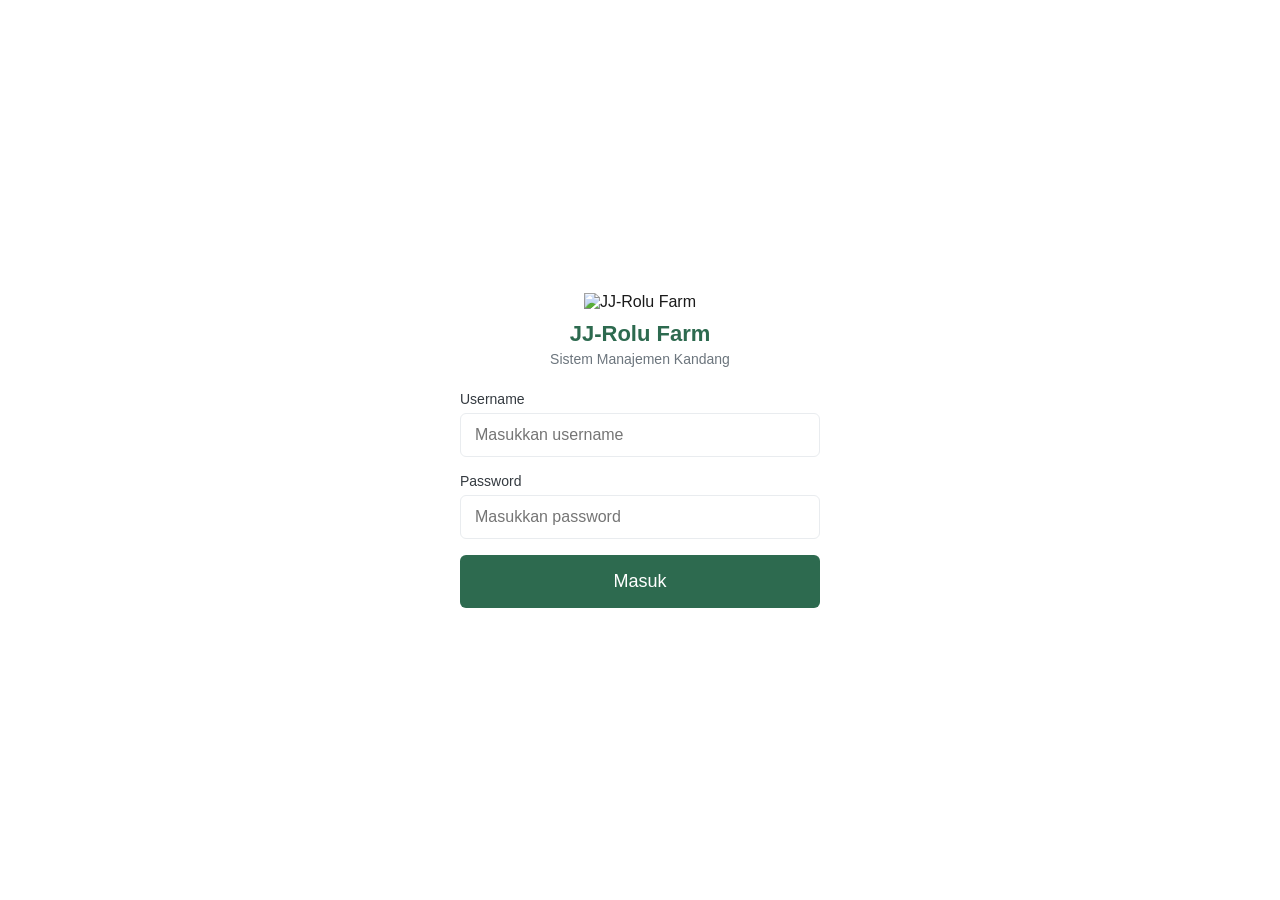
==== index.html @ 311c8434 "Upload aplikasi JJ-Rolu Farm" ====
<!DOCTYPE html>
<html lang="id">
<head>
  <meta charset="UTF-8">
  <meta name="viewport" content="width=device-width, initial-scale=1.0, maximum-scale=1.0">
  <title>JJ-Rolu Farm</title>
  <meta name="description" content="Aplikasi Manajemen Kandang JJ-Rolu Farm">
  <meta name="theme-color" content="#2D6A4F">
  <link rel="manifest" href="manifest.json">
  <link rel="icon" href="logo.png">
  <link rel="apple-touch-icon" href="logo.png">
  <link rel="stylesheet" href="css/style.css">
</head>
<body>

<!-- LOGIN PAGE -->
<div id="loginPage" class="login-page" style="display:none">
  <div class="login-logo">
    <img src="logo.png" alt="JJ-Rolu Farm">
    <h1>JJ-Rolu Farm</h1>
    <p>Sistem Manajemen Kandang</p>
  </div>
  <div class="login-form">
    <div id="loginError" class="login-error"></div>
    <div class="form-group">
      <label for="username">Username</label>
      <input type="text" id="username" placeholder="Masukkan username" autocomplete="username" autocorrect="off" autocapitalize="off">
    </div>
    <div class="form-group">
      <label for="password">Password</label>
      <input type="password" id="password" placeholder="Masukkan password" autocomplete="current-password">
    </div>
    <button class="btn btn-primary btn-full btn-lg" onclick="doLogin()" id="loginBtn">Masuk</button>
  </div>
</div>

<!-- HOME PAGE -->
<div id="homePage" style="display:none">

  <!-- Notification Panel -->
  <div id="notifPanel" class="notif-panel">
    <div class="notif-header">
      <span class="notif-title">Notifikasi</span>
      <div style="display:flex;gap:10px;align-items:center">
        <button onclick="markAllRead()" class="btn btn-sm btn-ghost">Baca semua</button>
        <button onclick="closeNotifPanel()" class="modal-close">×</button>
      </div>
    </div>
    <div id="notifList"></div>
  </div>

  <!-- Header -->
  <div class="app-header">
    <div class="header-left">
      <img src="logo.png" alt="" style="width:32px;height:32px;object-fit:contain">
      <div>
        <div class="header-title">JJ-Rolu Farm</div>
        <div class="header-subtitle" id="headerUser"></div>
      </div>
    </div>
    <div class="header-right">
      <button class="notif-btn" onclick="openNotifPanel()">
        🔔
        <span class="notif-badge" id="notifBadge"></span>
      </button>
      <button onclick="doLogout()" class="btn btn-sm btn-secondary">Keluar</button>
    </div>
  </div>

  <div class="main-content">

    <!-- Home Logo -->
    <div class="home-logo">
      <img src="logo.png" alt="JJ-Rolu Farm" style="width:60px;height:60px">
      <h2>JJ-Rolu Farm</h2>
    </div>

    <!-- Date -->
    <div style="text-align:center;font-size:14px;color:#6C757D;margin-bottom:20px" id="todayDate"></div>

    <!-- Todo Section -->
    <div class="todo-section">
      <div class="section-header">
        <span class="section-title">To Do Hari Ini</span>
        <span id="todoAddBtn"></span>
      </div>
      <div id="todoList"></div>
    </div>

    <div class="divider"></div>

    <!-- Farm Selection -->
    <div>
      <div class="section-header">
        <span class="section-title">Pilih Farm</span>
        <span id="userMgmtBtn"></span>
      </div>
      <div class="farm-grid">
        <div class="farm-card" onclick="goToFarm('farm1')">
          <div class="farm-icon">🐔</div>
          <div class="farm-name">Farm 1</div>
          <div class="farm-location">Kaliajeng</div>
          <span class="farm-status" id="farm1Status">Memuat...</span>
        </div>
        <div class="farm-card" onclick="goToFarm('farm2')">
          <div class="farm-icon">🐔</div>
          <div class="farm-name">Farm 2</div>
          <div class="farm-location">Kebun Agung</div>
          <span class="farm-status" id="farm2Status">Memuat...</span>
        </div>
      </div>
    </div>

  </div>
</div>

<!-- ADD TODO MODAL -->
<div class="modal-overlay" id="todoModal">
  <div class="modal">
    <div class="modal-title">
      Tambah Tugas
      <button class="modal-close" onclick="closeTodoModal()">×</button>
    </div>
    <div class="form-group">
      <label>Nama Tugas</label>
      <input type="text" id="todoTitle" placeholder="Masukkan nama tugas">
    </div>
    <div class="form-group">
      <label>Untuk Farm</label>
      <select id="todoFarm">
        <option value="all">Semua Farm</option>
        <option value="farm1">Farm 1 - Kaliajeng</option>
        <option value="farm2">Farm 2 - Kebun Agung</option>
      </select>
    </div>
    <div class="form-group">
      <label>Catatan (opsional)</label>
      <textarea id="todoNotes" rows="3" placeholder="Tambahkan catatan..."></textarea>
    </div>
    <button class="btn btn-primary btn-full" onclick="saveTodo()">Simpan Tugas</button>
  </div>
</div>

<script src="js/config.js"></script>
<script src="js/api.js"></script>
<script>
const hari = ['Minggu','Senin','Selasa','Rabu','Kamis','Jumat','Sabtu'];
const bulan = ['Januari','Februari','Maret','April','Mei','Juni','Juli','Agustus','September','Oktober','November','Desember'];

function init() {
  if (Auth.isLoggedIn()) {
    showHome();
  } else {
    showLogin();
  }
}

function showLogin() {
  document.getElementById('loginPage').style.display = 'flex';
  document.getElementById('homePage').style.display = 'none';
}

async function showHome() {
  document.getElementById('loginPage').style.display = 'none';
  document.getElementById('homePage').style.display = 'block';

  const user = Auth.getUser();
  document.getElementById('headerUser').textContent = `${user.name} (${user.role})`;

  const now = new Date();
  document.getElementById('todayDate').textContent = `${hari[now.getDay()]}, ${now.getDate()} ${bulan[now.getMonth()]} ${now.getFullYear()}`;

  if (Auth.isAdmin()) {
    document.getElementById('todoAddBtn').innerHTML = `<button class="btn btn-sm btn-ghost" onclick="openTodoModal()">+ Tambah</button>`;
  }
  if (Auth.isOwner()) {
    document.getElementById('userMgmtBtn').innerHTML = `<button class="btn btn-sm btn-secondary" onclick="window.location.href='pages/users.html'">Kelola User</button>`;
  }

  loadTodos();
  loadFarmStatus();
  loadNotifications();
  keepAlive();
  setInterval(loadNotifications, 60000);
}

async function doLogin() {
  const username = document.getElementById('username').value.trim();
  const password = document.getElementById('password').value;
  const errEl = document.getElementById('loginError');
  const btn = document.getElementById('loginBtn');

  errEl.style.display = 'none';
  if (!username || !password) { errEl.textContent = 'Username dan password wajib diisi'; errEl.style.display = 'block'; return; }

  btn.disabled = true;
  btn.textContent = 'Memuat...';

  const res = await API.post('/api/auth/login', { username, password });
  btn.disabled = false;
  btn.textContent = 'Masuk';

  if (res && res.token) {
    Auth.save(res.token, res.user);
    showHome();
  } else {
    errEl.textContent = res?.error || 'Login gagal. Periksa username dan password.';
    errEl.style.display = 'block';
  }
}

document.addEventListener('keydown', (e) => {
  if (e.key === 'Enter' && document.getElementById('loginPage').style.display !== 'none') doLogin();
});

function doLogout() {
  if (confirm('Yakin ingin keluar?')) Auth.logout();
}

async function loadTodos() {
  const todos = await API.get('/api/todo');
  const el = document.getElementById('todoList');
  if (!todos || todos.length === 0) {
    el.innerHTML = '<div class="empty-state"><div class="empty-icon">✅</div><div class="empty-text">Tidak ada tugas hari ini</div></div>';
    return;
  }
  el.innerHTML = todos.map(t => `
    <div class="todo-item" id="todo-${t.id}">
      ${Auth.isAdmin() ? `<div class="todo-check" onclick="doneTodo(${t.id})"></div>` : '<div style="width:22px;flex-shrink:0"></div>'}
      <div class="todo-content">
        <div class="todo-title">${t.title}</div>
        <div class="todo-meta">
          ${t.notes ? t.notes + ' &bull; ' : ''}
          Oleh: ${t.created_by_name}
          <span class="farm-tag ${t.farm_target}">${t.farm_target === 'farm1' ? 'Farm 1' : t.farm_target === 'farm2' ? 'Farm 2' : 'Semua'}</span>
        </div>
      </div>
    </div>
  `).join('');
}

async function doneTodo(id) {
  if (!confirm('Tandai tugas ini selesai?')) return;
  const res = await API.put(`/api/todo/${id}/done`);
  if (res?.success) { showToast('Tugas selesai', 'success'); loadTodos(); }
}

function openTodoModal() { document.getElementById('todoModal').classList.add('open'); document.getElementById('todoTitle').focus(); }
function closeTodoModal() { document.getElementById('todoModal').classList.remove('open'); }

async function saveTodo() {
  const title = document.getElementById('todoTitle').value.trim();
  const farm_target = document.getElementById('todoFarm').value;
  const notes = document.getElementById('todoNotes').value.trim();
  if (!title) { showToast('Nama tugas wajib diisi', 'error'); return; }
  const res = await API.post('/api/todo', { title, farm_target, notes });
  if (res?.success) { showToast('Tugas berhasil ditambahkan', 'success'); closeTodoModal(); loadTodos(); document.getElementById('todoTitle').value = ''; document.getElementById('todoNotes').value = ''; }
  else showToast(res?.error || 'Gagal menyimpan tugas', 'error');
}

async function loadFarmStatus() {
  const farms = await API.get('/api/farms');
  if (!farms) return;

  for (const farm of farms) {
    const periods = await API.get(`/api/periods/farm/${farm.id}`);
    const activePeriod = periods?.find(p => p.status === 'active');
    const el = document.getElementById(`${farm.code}Status`);
    if (el) {
      if (activePeriod) {
        const ci = new Date(activePeriod.chick_in_date);
        const today = new Date();
        const dayNum = Math.floor((today - ci) / (1000*60*60*24)) + 1;
        el.className = 'farm-status active';
        el.textContent = `Aktif - Hari ke-${dayNum}`;
      } else {
        el.className = 'farm-status no-period';
        el.textContent = 'Belum ada periode';
      }
    }
  }
}

async function loadNotifications() {
  const data = await API.get('/api/notifications/unread-count');
  const badge = document.getElementById('notifBadge');
  if (data?.count > 0) { badge.textContent = data.count > 9 ? '9+' : data.count; badge.style.display = 'flex'; }
  else badge.style.display = 'none';
}

async function openNotifPanel() {
  document.getElementById('notifPanel').classList.add('open');
  const notifs = await API.get('/api/notifications');
  const el = document.getElementById('notifList');
  if (!notifs || notifs.length === 0) {
    el.innerHTML = '<div class="empty-state"><div class="empty-icon">🔔</div><div class="empty-text">Belum ada notifikasi</div></div>';
    return;
  }
  el.innerHTML = notifs.map(n => `
    <div class="notif-item ${n.is_read ? '' : 'unread'}" onclick="readNotif(${n.id}, this)">
      <div class="notif-item-title">${n.title}</div>
      <div class="notif-item-msg">${n.message}</div>
      <div class="notif-item-time">${formatDate(n.created_at)}</div>
    </div>
  `).join('');
  loadNotifications();
}

async function readNotif(id, el) {
  await API.put(`/api/notifications/${id}/read`);
  el.classList.remove('unread');
  loadNotifications();
}

async function markAllRead() {
  await API.put('/api/notifications/read-all');
  openNotifPanel();
}

function closeNotifPanel() { document.getElementById('notifPanel').classList.remove('open'); }

function goToFarm(farmCode) {
  localStorage.setItem('jjrolu_farm', farmCode);
  window.location.href = `pages/farm.html?farm=${farmCode}`;
}

if ('serviceWorker' in navigator) {
  window.addEventListener('load', () => navigator.serviceWorker.register('/kandang/sw.js').catch(() => {}));
}

init();
</script>
</body>
</html>
---- css/style.css ----
* { box-sizing: border-box; margin: 0; padding: 0; }

:root {
  --green: #2D6A4F;
  --green-light: #52B788;
  --green-pale: #D8F3DC;
  --red: #D62828;
  --red-pale: #FFE5E5;
  --white: #FFFFFF;
  --gray-50: #F8F9FA;
  --gray-100: #F1F3F5;
  --gray-200: #E9ECEF;
  --gray-400: #ADB5BD;
  --gray-600: #6C757D;
  --gray-800: #343A40;
  --black: #1A1A1A;
  --border: #E9ECEF;
  --shadow: 0 1px 3px rgba(0,0,0,0.08);
  --shadow-md: 0 4px 12px rgba(0,0,0,0.10);
  --radius: 10px;
  --radius-sm: 6px;
}

body {
  font-family: -apple-system, BlinkMacSystemFont, 'Segoe UI', Roboto, sans-serif;
  font-size: 16px;
  color: var(--black);
  background: var(--gray-50);
  min-height: 100vh;
  -webkit-font-smoothing: antialiased;
}

a { color: inherit; text-decoration: none; }

input, select, textarea {
  width: 100%;
  padding: 12px 14px;
  font-size: 16px;
  border: 1.5px solid var(--border);
  border-radius: var(--radius-sm);
  background: var(--white);
  color: var(--black);
  outline: none;
  transition: border-color 0.2s;
  font-family: inherit;
}

input:focus, select:focus, textarea:focus { border-color: var(--green); }

label {
  display: block;
  font-size: 14px;
  font-weight: 500;
  color: var(--gray-800);
  margin-bottom: 6px;
}

.form-group { margin-bottom: 16px; }

.btn {
  display: inline-flex;
  align-items: center;
  justify-content: center;
  gap: 6px;
  padding: 12px 20px;
  font-size: 16px;
  font-weight: 500;
  border: none;
  border-radius: var(--radius-sm);
  cursor: pointer;
  transition: opacity 0.2s, transform 0.1s;
  font-family: inherit;
  white-space: nowrap;
}

.btn:active { transform: scale(0.98); }
.btn:disabled { opacity: 0.6; cursor: not-allowed; }

.btn-primary { background: var(--green); color: var(--white); }
.btn-primary:hover { opacity: 0.9; }
.btn-secondary { background: var(--gray-100); color: var(--black); border: 1.5px solid var(--border); }
.btn-secondary:hover { background: var(--gray-200); }
.btn-danger { background: var(--red); color: var(--white); }
.btn-danger:hover { opacity: 0.9; }
.btn-ghost { background: transparent; color: var(--green); border: 1.5px solid var(--green); }
.btn-full { width: 100%; }
.btn-lg { padding: 16px 24px; font-size: 18px; }
.btn-sm { padding: 8px 14px; font-size: 14px; }

.card {
  background: var(--white);
  border-radius: var(--radius);
  border: 1px solid var(--border);
  padding: 16px;
  margin-bottom: 12px;
}

.card-title {
  font-size: 15px;
  font-weight: 600;
  color: var(--black);
  margin-bottom: 12px;
}

/* Login Page */
.login-page {
  min-height: 100vh;
  display: flex;
  flex-direction: column;
  align-items: center;
  justify-content: center;
  background: var(--white);
  padding: 24px;
}

.login-logo { margin-bottom: 24px; text-align: center; }
.login-logo img { width: 100px; height: 100px; object-fit: contain; }
.login-logo h1 { font-size: 22px; font-weight: 700; color: var(--green); margin-top: 10px; }
.login-logo p { font-size: 14px; color: var(--gray-600); margin-top: 4px; }

.login-form { width: 100%; max-width: 360px; }
.login-error { background: var(--red-pale); color: var(--red); padding: 12px; border-radius: var(--radius-sm); font-size: 14px; margin-bottom: 16px; display: none; }

/* App Header */
.app-header {
  background: var(--white);
  border-bottom: 1px solid var(--border);
  padding: 12px 16px;
  display: flex;
  align-items: center;
  justify-content: space-between;
  position: sticky;
  top: 0;
  z-index: 100;
  box-shadow: var(--shadow);
}

.header-left { display: flex; align-items: center; gap: 10px; }
.header-back { font-size: 22px; cursor: pointer; color: var(--green); padding: 4px; }
.header-title { font-size: 17px; font-weight: 600; }
.header-subtitle { font-size: 12px; color: var(--gray-600); }
.header-right { display: flex; align-items: center; gap: 12px; }

.notif-btn {
  position: relative;
  background: none;
  border: none;
  cursor: pointer;
  font-size: 22px;
  padding: 4px;
  color: var(--gray-800);
}

.notif-badge {
  position: absolute;
  top: 0;
  right: 0;
  background: var(--red);
  color: var(--white);
  font-size: 10px;
  font-weight: 700;
  width: 16px;
  height: 16px;
  border-radius: 50%;
  display: flex;
  align-items: center;
  justify-content: center;
  display: none;
}

/* Main Content */
.main-content {
  padding: 16px;
  padding-bottom: 80px;
  max-width: 480px;
  margin: 0 auto;
}

/* Home Page */
.home-logo { text-align: center; padding: 20px 0 16px; }
.home-logo img { width: 70px; height: 70px; object-fit: contain; }
.home-logo h2 { font-size: 20px; font-weight: 700; color: var(--green); margin-top: 8px; }

.todo-section { margin-bottom: 20px; }
.section-header {
  display: flex;
  align-items: center;
  justify-content: space-between;
  margin-bottom: 12px;
}
.section-title { font-size: 16px; font-weight: 600; }
.section-date { font-size: 13px; color: var(--gray-600); }

.todo-item {
  background: var(--white);
  border: 1px solid var(--border);
  border-radius: var(--radius-sm);
  padding: 12px 14px;
  margin-bottom: 8px;
  display: flex;
  align-items: flex-start;
  gap: 10px;
}

.todo-item.done { opacity: 0.5; }

.todo-check {
  width: 22px;
  height: 22px;
  border-radius: 50%;
  border: 2px solid var(--green);
  cursor: pointer;
  flex-shrink: 0;
  display: flex;
  align-items: center;
  justify-content: center;
  margin-top: 1px;
  transition: background 0.2s;
}

.todo-check.checked { background: var(--green); }
.todo-check.checked::after { content: '✓'; color: white; font-size: 12px; font-weight: 700; }

.todo-content { flex: 1; }
.todo-title { font-size: 15px; font-weight: 500; margin-bottom: 2px; }
.todo-meta { font-size: 12px; color: var(--gray-600); }

.farm-tag {
  display: inline-block;
  padding: 2px 8px;
  border-radius: 20px;
  font-size: 11px;
  font-weight: 600;
  margin-left: 6px;
}
.farm-tag.farm1 { background: #E8F4FD; color: #1565C0; }
.farm-tag.farm2 { background: #FFF3E0; color: #E65100; }
.farm-tag.all { background: var(--green-pale); color: var(--green); }

.farm-grid {
  display: grid;
  grid-template-columns: 1fr 1fr;
  gap: 12px;
  margin-top: 8px;
}

.farm-card {
  background: var(--white);
  border: 2px solid var(--border);
  border-radius: var(--radius);
  padding: 20px 16px;
  text-align: center;
  cursor: pointer;
  transition: all 0.2s;
  display: flex;
  flex-direction: column;
  align-items: center;
  gap: 8px;
}

.farm-card:hover, .farm-card:active { border-color: var(--green); background: var(--green-pale); }
.farm-icon { font-size: 36px; }
.farm-name { font-size: 15px; font-weight: 700; color: var(--black); }
.farm-location { font-size: 12px; color: var(--gray-600); }
.farm-status { font-size: 11px; padding: 3px 8px; border-radius: 20px; }
.farm-status.active { background: var(--green-pale); color: var(--green); }
.farm-status.no-period { background: var(--gray-100); color: var(--gray-600); }

/* Farm Menu */
.farm-menu-grid {
  display: grid;
  grid-template-columns: 1fr 1fr;
  gap: 10px;
}

.menu-item {
  background: var(--white);
  border: 1px solid var(--border);
  border-radius: var(--radius);
  padding: 18px 14px;
  text-align: center;
  cursor: pointer;
  transition: all 0.2s;
  display: flex;
  flex-direction: column;
  align-items: center;
  gap: 8px;
}

.menu-item:hover, .menu-item:active { border-color: var(--green); transform: scale(0.98); }
.menu-icon { font-size: 30px; }
.menu-label { font-size: 13px; font-weight: 600; color: var(--black); line-height: 1.3; }

/* Tab Navigation */
.tab-nav {
  display: flex;
  background: var(--white);
  border-bottom: 1px solid var(--border);
  overflow-x: auto;
  -webkit-overflow-scrolling: touch;
  scrollbar-width: none;
}

.tab-nav::-webkit-scrollbar { display: none; }

.tab-btn {
  flex-shrink: 0;
  padding: 12px 16px;
  font-size: 13px;
  font-weight: 500;
  color: var(--gray-600);
  background: none;
  border: none;
  border-bottom: 2px solid transparent;
  cursor: pointer;
  white-space: nowrap;
  transition: all 0.2s;
}

.tab-btn.active { color: var(--green); border-bottom-color: var(--green); font-weight: 600; }

.tab-content { display: none; }
.tab-content.active { display: block; }

/* Checklist */
.checklist-item {
  display: flex;
  align-items: flex-start;
  gap: 12px;
  padding: 14px;
  background: var(--white);
  border: 1px solid var(--border);
  border-radius: var(--radius-sm);
  margin-bottom: 8px;
}

.check-box {
  width: 24px;
  height: 24px;
  border: 2px solid var(--green);
  border-radius: 4px;
  cursor: pointer;
  flex-shrink: 0;
  display: flex;
  align-items: center;
  justify-content: center;
  transition: all 0.2s;
}

.check-box.checked { background: var(--green); border-color: var(--green); }
.check-box.checked::after { content: '✓'; color: white; font-size: 14px; font-weight: 700; }

.checklist-label { flex: 1; font-size: 15px; }
.checklist-label.checked { text-decoration: line-through; color: var(--gray-600); }

/* Schedule Calendar */
.schedule-list { }

.schedule-item {
  display: flex;
  align-items: center;
  gap: 12px;
  padding: 12px 14px;
  background: var(--white);
  border: 1px solid var(--border);
  border-radius: var(--radius-sm);
  margin-bottom: 8px;
}

.schedule-item.done { opacity: 0.55; }
.schedule-item.today { border-color: var(--green); border-width: 2px; }
.schedule-item.tomorrow { border-color: #F4A261; border-width: 2px; }

.schedule-day {
  background: var(--green);
  color: var(--white);
  width: 42px;
  height: 42px;
  border-radius: var(--radius-sm);
  display: flex;
  flex-direction: column;
  align-items: center;
  justify-content: center;
  flex-shrink: 0;
  font-size: 11px;
}

.schedule-day.done { background: var(--gray-400); }
.schedule-day .day-num { font-size: 16px; font-weight: 700; line-height: 1; }

.schedule-info { flex: 1; }
.schedule-activity { font-size: 15px; font-weight: 500; }
.schedule-date { font-size: 12px; color: var(--gray-600); margin-top: 2px; }

.badge {
  display: inline-block;
  padding: 3px 8px;
  border-radius: 20px;
  font-size: 11px;
  font-weight: 600;
}
.badge-today { background: var(--green-pale); color: var(--green); }
.badge-tomorrow { background: #FFF3E0; color: #E65100; }
.badge-done { background: var(--gray-100); color: var(--gray-600); }
.badge-warning { background: var(--red-pale); color: var(--red); }

/* Warning Box */
.warning-box {
  background: var(--red-pale);
  border: 1px solid var(--red);
  border-radius: var(--radius-sm);
  padding: 12px 14px;
  margin-bottom: 12px;
  font-size: 14px;
  color: var(--red);
  font-weight: 500;
}

/* Stats Row */
.stats-row {
  display: grid;
  grid-template-columns: 1fr 1fr;
  gap: 10px;
  margin-bottom: 16px;
}

.stat-card {
  background: var(--white);
  border: 1px solid var(--border);
  border-radius: var(--radius-sm);
  padding: 14px;
  text-align: center;
}

.stat-value { font-size: 22px; font-weight: 700; color: var(--green); }
.stat-label { font-size: 12px; color: var(--gray-600); margin-top: 4px; }

/* Empty State */
.empty-state {
  text-align: center;
  padding: 40px 20px;
  color: var(--gray-600);
}
.empty-icon { font-size: 40px; margin-bottom: 12px; }
.empty-text { font-size: 15px; margin-bottom: 16px; }

/* Modal */
.modal-overlay {
  position: fixed;
  top: 0; left: 0; right: 0; bottom: 0;
  background: rgba(0,0,0,0.5);
  z-index: 200;
  display: flex;
  align-items: flex-end;
  justify-content: center;
  display: none;
}

.modal-overlay.open { display: flex; }

.modal {
  background: var(--white);
  border-radius: 16px 16px 0 0;
  padding: 20px;
  width: 100%;
  max-width: 480px;
  max-height: 85vh;
  overflow-y: auto;
  animation: slideUp 0.25s ease;
}

@keyframes slideUp { from { transform: translateY(100%); } to { transform: translateY(0); } }

.modal-title {
  font-size: 17px;
  font-weight: 700;
  margin-bottom: 16px;
  display: flex;
  justify-content: space-between;
  align-items: center;
}

.modal-close { font-size: 22px; cursor: pointer; color: var(--gray-600); background: none; border: none; }

/* Toast */
.toast {
  position: fixed;
  bottom: 90px;
  left: 50%;
  transform: translateX(-50%) translateY(20px);
  background: var(--black);
  color: var(--white);
  padding: 12px 20px;
  border-radius: 24px;
  font-size: 14px;
  opacity: 0;
  transition: all 0.3s;
  z-index: 300;
  white-space: nowrap;
  max-width: 90vw;
  text-align: center;
}
.toast.show { opacity: 1; transform: translateX(-50%) translateY(0); }
.toast.toast-error { background: var(--red); }
.toast.toast-success { background: var(--green); }
.toast.toast-warning { background: #E65100; }

/* Notification Panel */
.notif-panel {
  position: fixed;
  top: 0; right: 0; bottom: 0;
  width: 100%;
  max-width: 380px;
  background: var(--white);
  z-index: 200;
  transform: translateX(100%);
  transition: transform 0.3s;
  overflow-y: auto;
  box-shadow: var(--shadow-md);
}
.notif-panel.open { transform: translateX(0); }
.notif-header { padding: 16px; border-bottom: 1px solid var(--border); display: flex; justify-content: space-between; align-items: center; }
.notif-title { font-size: 17px; font-weight: 700; }
.notif-item { padding: 14px 16px; border-bottom: 1px solid var(--border); }
.notif-item.unread { background: var(--green-pale); }
.notif-item-title { font-size: 14px; font-weight: 600; margin-bottom: 4px; }
.notif-item-msg { font-size: 13px; color: var(--gray-800); line-height: 1.4; }
.notif-item-time { font-size: 11px; color: var(--gray-600); margin-top: 4px; }

/* FAB Button */
.fab {
  position: fixed;
  bottom: 80px;
  right: 20px;
  width: 52px;
  height: 52px;
  border-radius: 50%;
  background: var(--green);
  color: var(--white);
  border: none;
  font-size: 26px;
  cursor: pointer;
  box-shadow: 0 4px 12px rgba(45,106,79,0.4);
  display: flex;
  align-items: center;
  justify-content: center;
  z-index: 50;
  transition: transform 0.2s;
}
.fab:active { transform: scale(0.92); }

/* Bottom Nav */
.bottom-nav {
  position: fixed;
  bottom: 0; left: 0; right: 0;
  background: var(--white);
  border-top: 1px solid var(--border);
  display: flex;
  z-index: 100;
  max-width: 480px;
  margin: 0 auto;
}

.nav-btn {
  flex: 1;
  display: flex;
  flex-direction: column;
  align-items: center;
  justify-content: center;
  padding: 8px 4px;
  background: none;
  border: none;
  cursor: pointer;
  color: var(--gray-600);
  font-size: 11px;
  gap: 3px;
  transition: color 0.2s;
}

.nav-btn.active { color: var(--green); }
.nav-icon { font-size: 22px; }

/* Table */
.data-table { width: 100%; border-collapse: collapse; font-size: 14px; }
.data-table th { text-align: left; padding: 10px 8px; background: var(--gray-50); font-size: 12px; font-weight: 600; color: var(--gray-600); border-bottom: 1px solid var(--border); }
.data-table td { padding: 10px 8px; border-bottom: 1px solid var(--border); vertical-align: top; }
.data-table tr:last-child td { border-bottom: none; }

/* Divider */
.divider { height: 1px; background: var(--border); margin: 16px 0; }

/* Period Badge */
.period-badge { display: inline-flex; align-items: center; gap: 6px; background: var(--green-pale); color: var(--green); padding: 4px 10px; border-radius: 20px; font-size: 13px; font-weight: 600; }
.period-closed { background: var(--gray-100); color: var(--gray-600); }

/* Responsive */
@media (min-width: 480px) {
  .main-content { padding: 20px; }
}

/* PWA install */
.install-banner { background: var(--green); color: var(--white); padding: 12px 16px; display: flex; align-items: center; justify-content: space-between; gap: 10px; font-size: 14px; }
.install-banner button { background: var(--white); color: var(--green); border: none; padding: 8px 14px; border-radius: var(--radius-sm); font-size: 13px; font-weight: 600; cursor: pointer; }
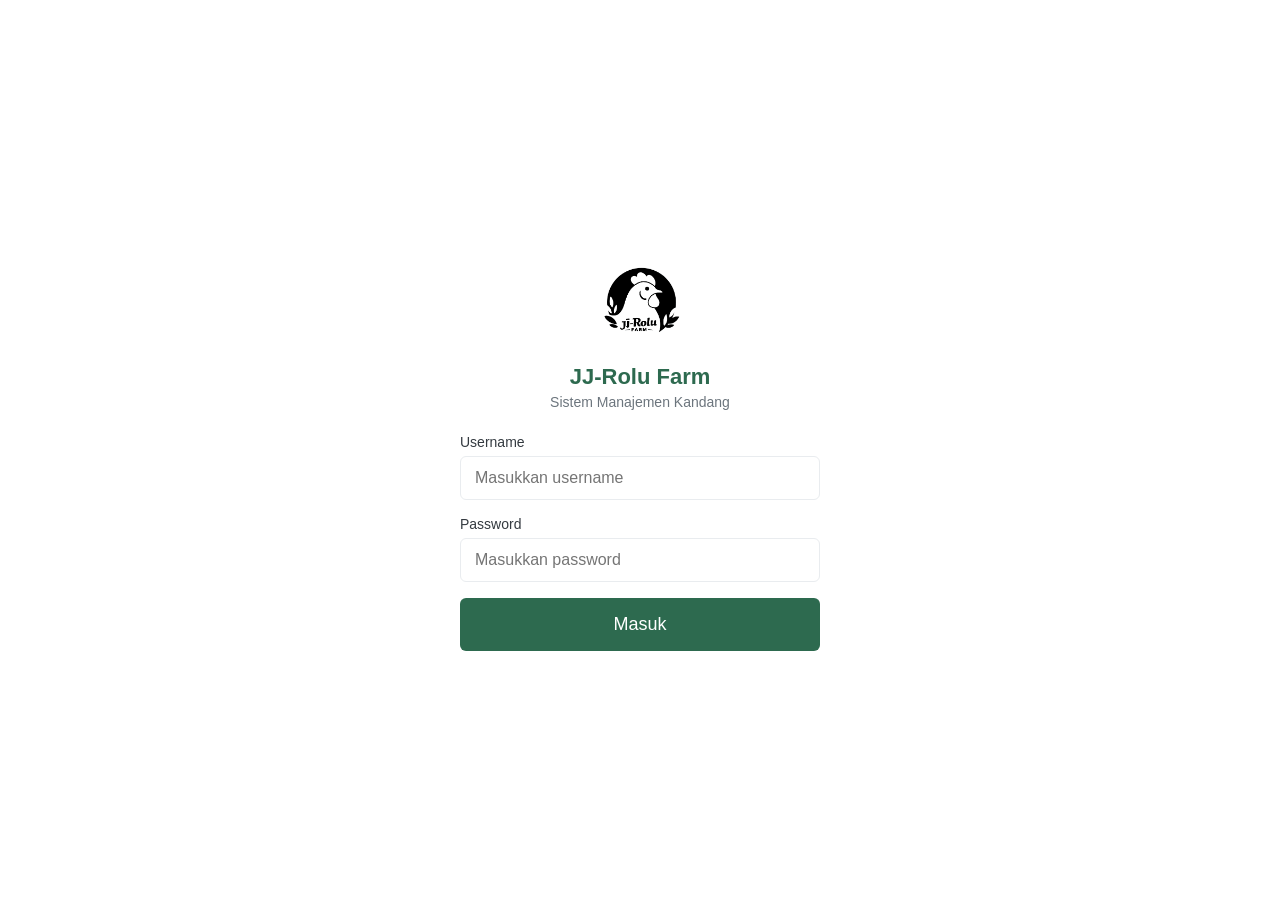
==== commit 64bce0a9: "Ganti teks To Do jadi Tugas Hari Ini" ====
--- a/index.html
+++ b/index.html
@@ -81,7 +81,7 @@
     <!-- Todo Section -->
     <div class="todo-section">
       <div class="section-header">
-        <span class="section-title">To Do Hari Ini</span>
+        <span class="section-title">Tugas Hari Ini</span>
         <span id="todoAddBtn"></span>
       </div>
       <div id="todoList"></div>
